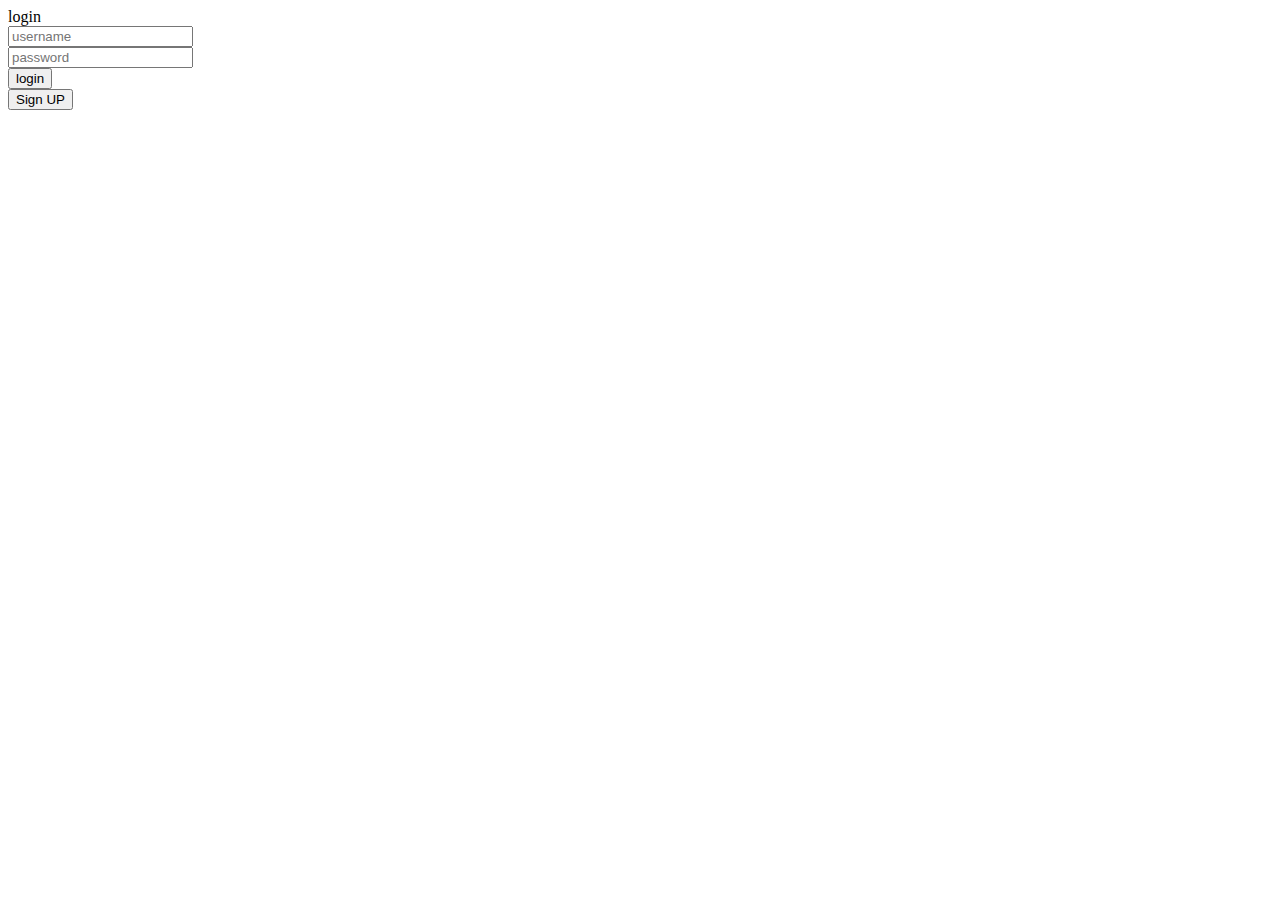
==== login3/index.html @ f45768b6 "Create index.html" ====
<!DOCTYPE html>
<html lang="en">
  <head>
    <meta charset="UTF-8" />
    <meta name="viewport" content="width=device-width, initial-scale=1.0" />
    <title>Document</title>
  </head>
  <body>
    <div class="form-wrapper">
            <div class="header">
                login
            </div>
            <form action="${pageContext.request.contextPath}/login" method="post">
                <div class="input-wrapper">
                    <div class="border-wrapper">
                        <input type="text" name="username" placeholder="username" class="border-item">
                    </div>
                    <div class="border-wrapper">
                        <input type="password" name="password" placeholder="password" class="border-item">
                    </div>
                </div>
                <div class="action">
                    <input type="submit" value="login" class="btn"/>
                </div>
            </form>
            <div class="icon-wrapper">
                <form action="register.jsp">
                    <input type="submit" class="btn" value="Sign UP">
                </form>
            </div>
        </div>
  </body>
</html>
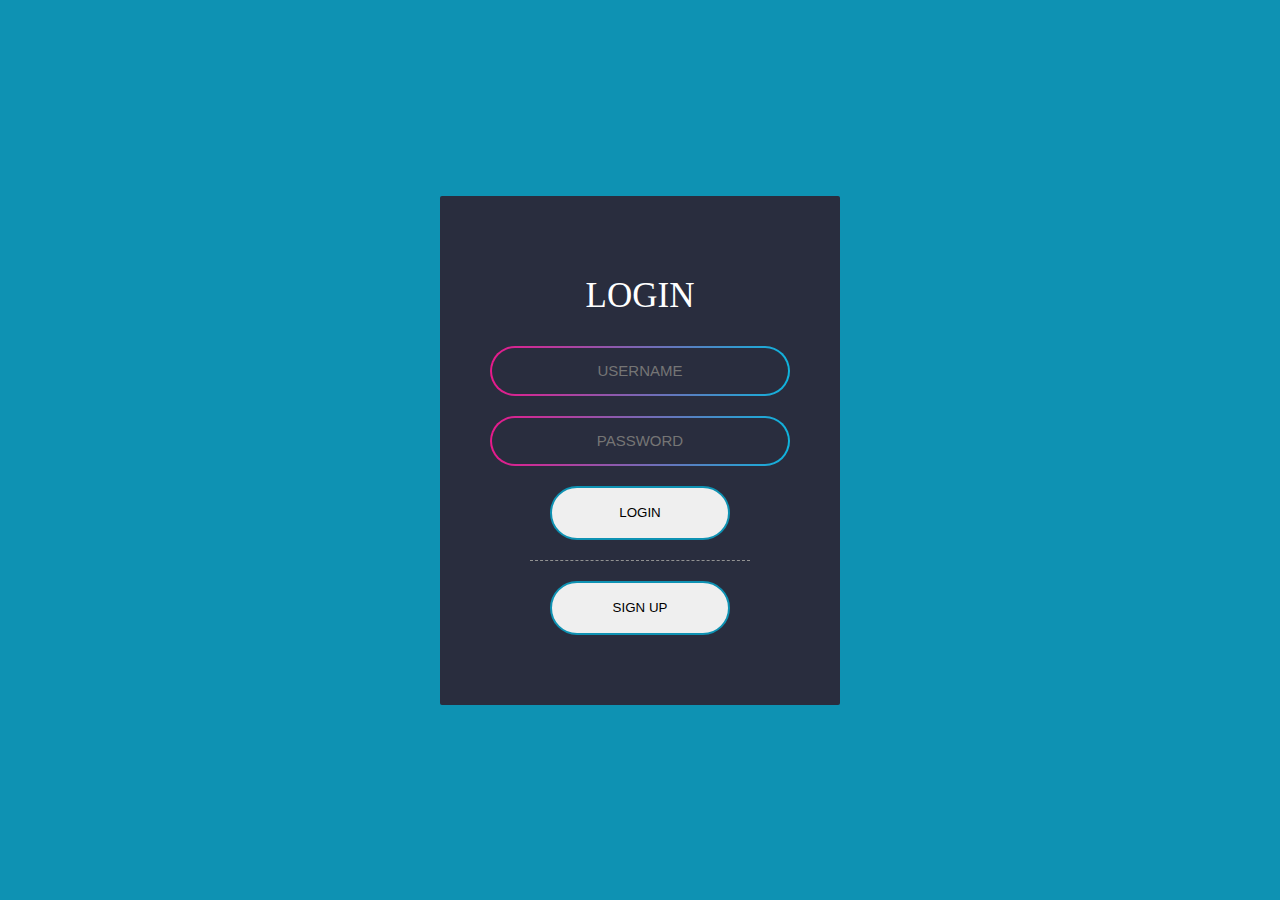
==== commit 3001b399: "Update index.html" ====
--- a/login3/index.html
+++ b/login3/index.html
@@ -3,6 +3,8 @@
   <head>
     <meta charset="UTF-8" />
     <meta name="viewport" content="width=device-width, initial-scale=1.0" />
+    <link rel="stylesheet" href="css/login.css">
+    <title>login</title>
     <title>Document</title>
   </head>
   <body>
--- a/login3/css/login.css
+++ b/login3/css/login.css
@@ -0,0 +1,103 @@
+* {
+  padding: 0;
+  margin: 0;
+}
+
+html {
+  height: 100%;
+}
+
+body {
+  height: 100%;
+  font-family: "JetBrains Mono Medium", serif;
+  display: flex;
+  align-items: center;
+  justify-content: center;
+  background-color: #0e92b3;
+}
+
+.form-wrapper {
+  width: 300px;
+  background-color: rgb(41, 45, 62);
+  color: #fff;
+  border-radius: 2px;
+  padding: 50px;
+}
+
+.form-wrapper .header {
+  text-align: center;
+  font-size: 35px;
+  text-transform: uppercase;
+  line-height: 100px;
+}
+
+.form-wrapper .input-wrapper input {
+  background-color: rgb(41, 45, 62);
+  border: 0;
+  width: 100%;
+  text-align: center;
+  font-size: 15px;
+  color: #fff;
+  outline: none;
+}
+.form-wrapper .input-wrapper input::placeholder {
+  text-transform: uppercase;
+}
+
+.form-wrapper .input-wrapper .border-wrapper {
+  background-image: linear-gradient(to right, #e8198b, #0eb4dd);
+  width: 100%;
+  height: 50px;
+  margin-bottom: 20px;
+  border-radius: 30px;
+  display: flex;
+  align-items: center;
+  justify-content: center;
+}
+
+.form-wrapper .input-wrapper .border-wrapper .border-item {
+  height: calc(100% - 4px);
+  width: calc(100% - 4px);
+  border-radius: 30px;
+}
+.form-wrapper .action {
+  display: flex;
+  justify-content: center;
+}
+.form-wrapper .action .btn {
+  width: 60%;
+  text-transform: uppercase;
+  border: 2px solid #0e92b3;
+  text-align: center;
+  line-height: 50px;
+  border-radius: 30px;
+  cursor: pointer;
+  transition: 0.2s;
+}
+
+.form-wrapper .action .btn:hover {
+  background-color: #0e92b3;
+}
+
+.form-wrapper .icon-wrapper {
+  text-align: center;
+  width: 180px;
+  margin: 20px auto 0;
+  border-top: 1px dashed rgb(146, 146, 146);
+  padding: 20px;
+  display: flex;
+  justify-content: center;
+}
+.form-wrapper .icon-wrapper .btn {
+  width: 180px;
+  text-transform: uppercase;
+  border: 2px solid #0e92b3;
+  text-align: center;
+  line-height: 50px;
+  border-radius: 30px;
+  cursor: pointer;
+  transition: 0.2s;
+}
+.form-wrapper .icon-wrapper .btn:hover {
+  background-color: #0e92b3;
+}
